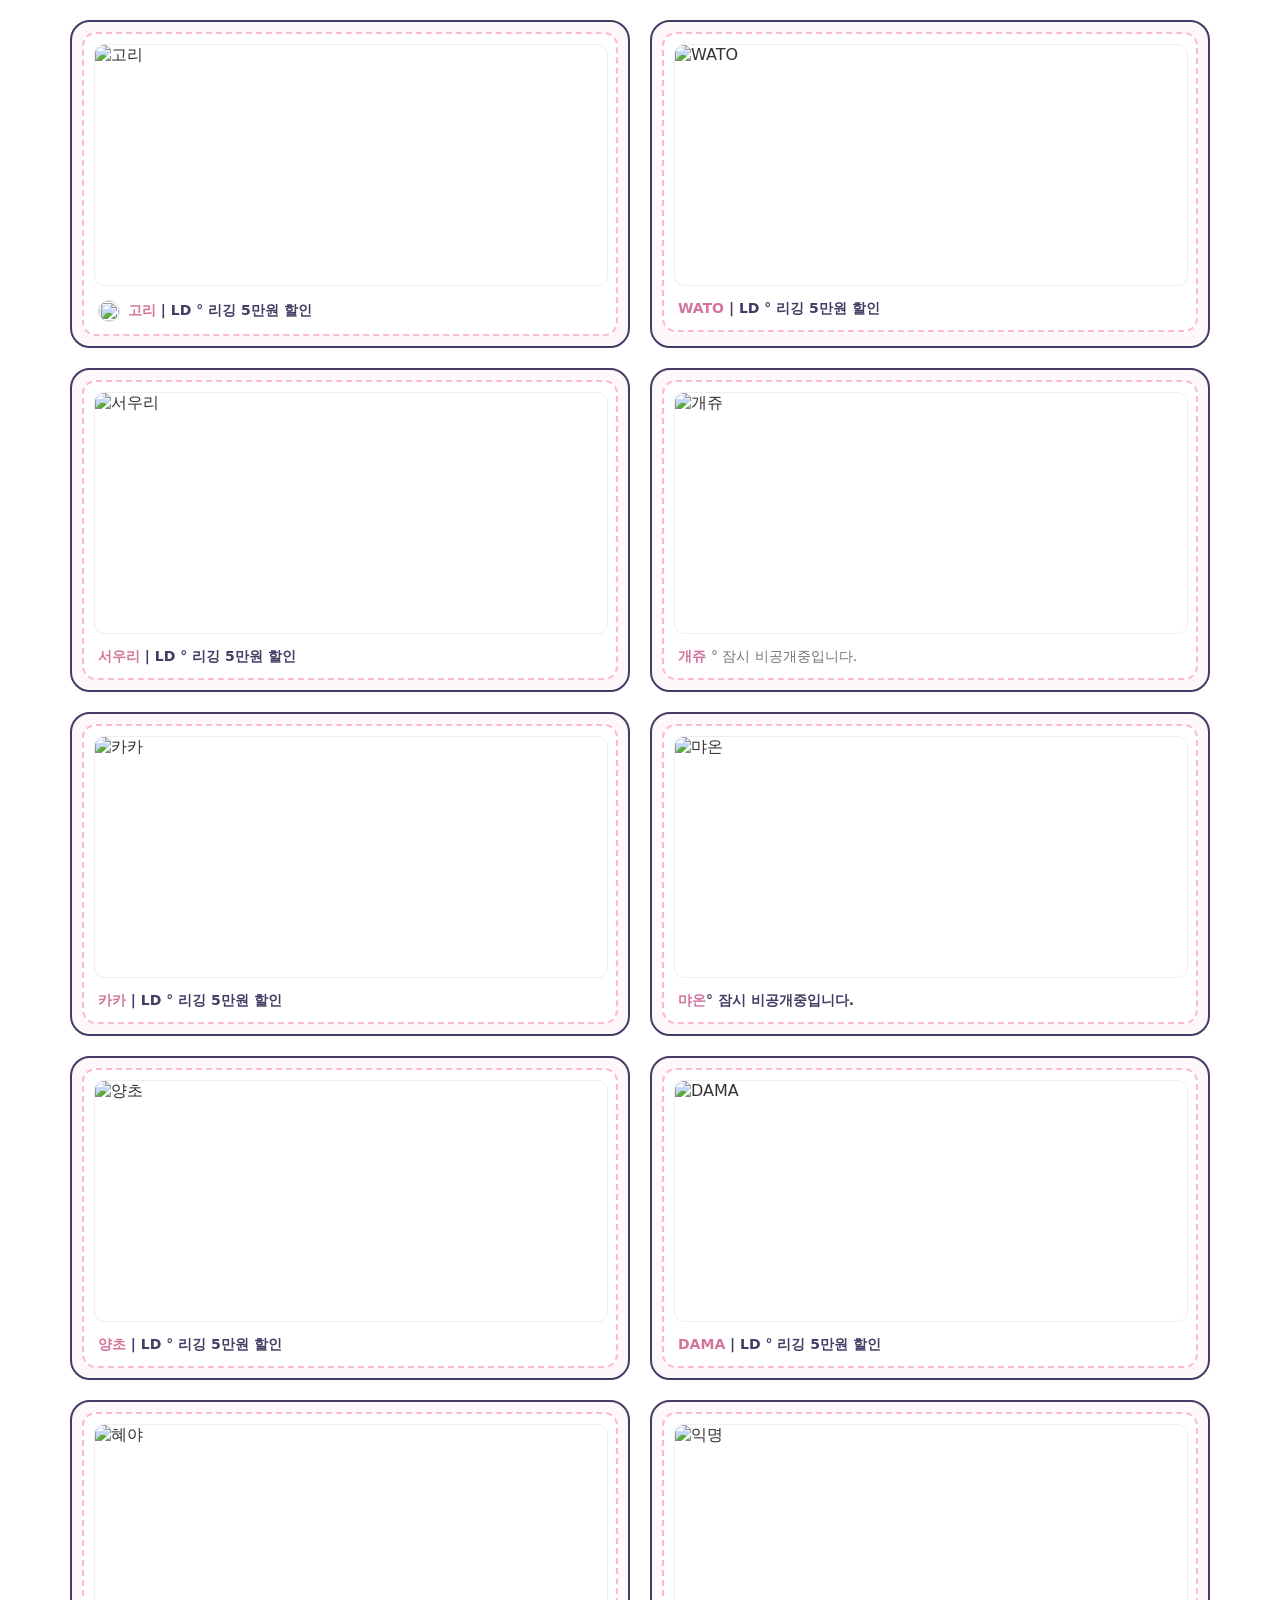
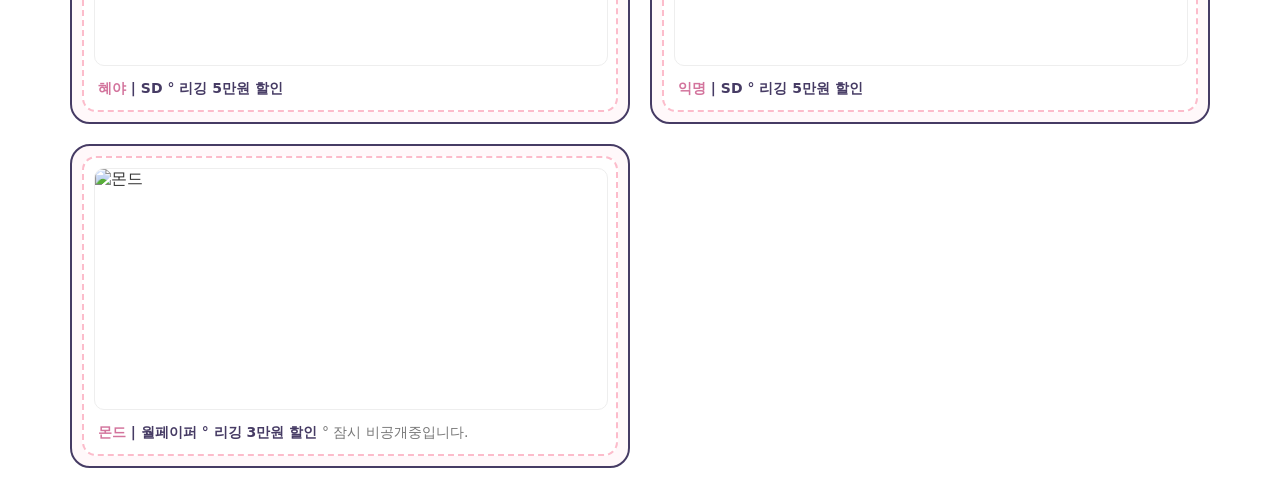
==== collaborators.html @ d689b368 "Rename collaborators to collaborators.html" ====
<!DOCTYPE html>
<html lang="ko">
<head>
<meta charset="UTF-8">
<!-- 모바일 화면 인식을 위한 뷰포트 설정 -->
<meta name="viewport" content="width=device-width, initial-scale=1.0">
<title>Collaborating Artists</title>
<style>
:root {
  --pink: #fcbccb;
  --pink-bg: #fff8fa;
  --purple: #463b64;
  --text: #333333;
  --gray-text: #777777;
}

html, body {
  margin: 0; padding: 0;
  font-family: Inter, system-ui, -apple-system, sans-serif;
  background: #ffffff; color: var(--text);
  overflow-x: hidden;
}

/* 전체 감싸는 컨테이너 */
.coop-container {
  max-width: 1180px;
  margin: 0 auto;
  padding: 20px;
  box-sizing: border-box;
}

/* 💡 반응형 그리드: 기본 PC에서는 2열, 화면이 좁아지면 자동으로 1열 정렬 */
.coop-grid {
  display: grid;
  grid-template-columns: repeat(2, 1fr);
  gap: 20px;
}

/* 개별 작가 카드 디자인 */
.artist-card {
  border: 2px solid var(--purple);
  border-radius: 20px;
  padding: 10px;
  background: var(--pink-bg);
  box-sizing: border-box;
  text-decoration: none; /* 링크 밑줄 제거 */
  color: inherit;
  transition: transform 0.2s ease, box-shadow 0.2s ease;
  display: block;
}

.artist-card:hover {
  transform: translateY(-3px);
  box-shadow: 0 6px 12px rgba(70, 59, 100, 0.1);
}

/* 안쪽 핑크색 점선 박스 */
.card-inner {
  border: 2px dashed var(--pink);
  border-radius: 14px;
  background: #ffffff;
  padding: 10px;
  display: flex;
  flex-direction: column;
  gap: 12px;
}

/* 작가님 포트폴리오 이미지 영역 */
.image-box {
  width: 100%;
  aspect-ratio: 16 / 7.5; /* 이미지 비율에 맞춤 */
  border-radius: 10px;
  overflow: hidden;
  border: 1px solid #eee;
}

.image-box img {
  width: 100%;
  height: 100%;
  object-fit: cover;
  display: block;
}

/* 하단 프로필 및 설명 구역 */
.profile-box {
  display: flex;
  align-items: center;
  gap: 8px;
  padding: 2px 4px;
}

.profile-icon {
  width: 20px;          
  height: 20px;         
  border-radius: 50%;   
  object-fit: cover;    
  border: 1px solid #ddd;
}

.artist-info {
  font-size: 14px;
  font-weight: 600;
  color: var(--purple);
}

/* 하이라이트 문자 (핑크색 이름) */
.artist-name {
  color: #d3749d;
  font-weight: 700;
}

/* 비공개 상태 안내 텍스트 스타일 */
.private-text {
  color: var(--gray-text);
  font-weight: normal;
}

/* 📱 모바일 반응형 수치 조정 (화면 폭이 768px 이하일 때) */
@media (max-width: 768px) {
  .coop-grid {
    grid-template-columns: 1fr; /* 1열로 변경 */
    gap: 15px;
  }
  .coop-container {
    padding: 10px;
  }
  .artist-info {
    font-size: 13px;
  }
}
</style>
</head>
<body>

<div class="coop-container">
  <div class="coop-grid">

    <!-- 1. 고리 작가님 -->
    <a href="https://artmug.kr/index.php?channel=view&uid=30424" target="_blank" class="artist-card">
      <div class="card-inner">
        <div class="image-box">
          <img src="images/고리님2.png" alt="고리">
        </div>
        <div class="profile-box">
          <img src="images/고리.png" class="profile-icon">
          <div class="artist-info"><span class="artist-name">고리</span> | LD ° 리깅 5만원 할인</div>
        </div>
      </div>
    </a>

    <!-- 2. WATO 작가님 -->
    <a href="https://artmug.kr/index.php?channel=view&uid=44509" target="_blank" class="artist-card">
      <div class="card-inner">
        <div class="image-box">
          <img src="images/와토님.png" alt="WATO">
        </div>
        <div class="profile-box">
          <img src="images/와토2.png" class="profile-icon" onerror="this.style.display='none'">
          <div class="artist-info"><span class="artist-name">WATO</span> | LD ° 리깅 5만원 할인</div>
        </div>
      </div>
    </a>

    <!-- 3. 서우리 작가님 -->
    <a href="https://artmug.kr/index.php?channel=view&uid=25823" target="_blank" class="artist-card">
      <div class="card-inner">
        <div class="image-box">
          <img src="images/서우리님.png" alt="서우리">
        </div>
        <div class="profile-box">
          <img src="images/서우리.png" class="profile-icon" onerror="this.style.display='none'">
          <div class="artist-info"><span class="artist-name">서우리</span> | LD ° 리깅 5만원 할인</div>
        </div>
      </div>
    </a>

    <!-- 4. 계쥬 작가님 (잠시 비공개) -->
    <a href="https://artmug.kr/index.php?channel=view&uid=46960" target="_blank" class="artist-card">
      <div class="card-inner">
        <div class="image-box">
          <img src="images/개쥬님.png" alt="개쥬">
        </div>
        <div class="profile-box">
          <img src="images/개쥬.png" class="profile-icon" onerror="this.style.display='none'">
          <div class="artist-info"><span class="artist-name">개쥬</span> <span class="private-text">° 잠시 비공개중입니다.</span></div>
        </div>
      </div>
    </a>

    <!-- 5. 카카 작가님 -->
    <a href="https://artmug.kr/index.php?channel=view&uid=47366" target="_blank" class="artist-card">
      <div class="card-inner">
        <div class="image-box">
          <img src="images/카카님.png" alt="카카">
        </div>
        <div class="profile-box">
          <img src="images/카카.png" class="profile-icon" onerror="this.style.display='none'">
          <div class="artist-info"><span class="artist-name">카카</span> | LD ° 리깅 5만원 할인</div>
        </div>
      </div>
    </a>

    <!-- 6. 먀온 작가님 (잠시 비공개) -->
    <a href="" target="_blank" class="artist-card">
      <div class="card-inner">
        <div class="image-box">
          <img src="images/먀온님.png" alt="먀온">
        </div>
        <div class="profile-box">
          <img src="images/먀온.png" class="profile-icon" onerror="this.style.display='none'">
          <div class="artist-info"><span class="artist-name">먀온</span>° 잠시 비공개중입니다.</div>
        </div>
      </div>
    </a>

    <!-- 7. 양초 작가님 -->
    <a href="https://artmug.kr/index.php?channel=view&uid=47209" target="_blank" class="artist-card">
      <div class="card-inner">
        <div class="image-box">
          <img src="images/양초님.png" alt="양초">
        </div>
        <div class="profile-box">
          <img src="images/양초2.png" class="profile-icon" onerror="this.style.display='none'">
          <div class="artist-info"><span class="artist-name">양초</span> | LD ° 리깅 5만원 할인</div>
        </div>
      </div>
    </a>

    <!-- 8. DAMA 작가님 -->
    <a href="https://artmug.kr/index.php?channel=view&uid=17803" target="_blank" class="artist-card">
      <div class="card-inner">
        <div class="image-box">
          <img src="images/다마님.png" alt="DAMA">
        </div>
        <div class="profile-box">
          <img src="images/다마.png" class="profile-icon" onerror="this.style.display='none'">
          <div class="artist-info"><span class="artist-name">DAMA</span> | LD ° 리깅 5만원 할인</div>
        </div>
      </div>
    </a>

    <!-- 9. 혜야 작가님 -->
    <a href="https://artmug.kr/index.php?channel=view&uid=43555" target="_blank" class="artist-card">
      <div class="card-inner">
        <div class="image-box">
          <img src="images/혜야님.png" alt="혜야">
        </div>
        <div class="profile-box">
          <img src="images/혜야.png" class="profile-icon" onerror="this.style.display='none'">
          <div class="artist-info"><span class="artist-name">혜야</span> | SD ° 리깅 5만원 할인</div>
        </div>
      </div>
    </a>

    <!-- 10. 익명 작가님 -->
    <a href="https://artmug.kr/index.php?channel=view&uid=51627" target="_blank" class="artist-card">
      <div class="card-inner">
        <div class="image-box">
          <img src="images/익명님.png" alt="익명">
        </div>
        <div class="profile-box">
          <img src="images/익명.png" class="profile-icon" onerror="this.style.display='none'">
          <div class="artist-info"><span class="artist-name">익명</span> | SD ° 리깅 5만원 할인</div>
        </div>
      </div>
    </a>

    <!-- 11. 몬드 작가님 (잠시 비공개) -->
    <div class="artist-card">
      <div class="card-inner">
        <div class="image-box">
          <img src="images/몬드님.png" alt="몬드">
        </div>
        <div class="profile-box">
          <img src="images/몬드.png" class="profile-icon" onerror="this.style.display='none'">
          <div class="artist-info"><span class="artist-name">몬드</span> | 월페이퍼 ° 리깅 3만원 할인 <span class="private-text">° 잠시 비공개중입니다.</span></div>
        </div>
      </div>
    </div>

  </div>
</div>

<script>
(function() {
  function sendHeight() {
    const height = document.body.scrollHeight;
    parent.postMessage({ type: "coopHeight", value: height }, "*");
  }
  window.addEventListener('load', sendHeight);
  window.addEventListener('resize', sendHeight);
  setInterval(sendHeight, 1000);
})();
</script>

</body>
</html>
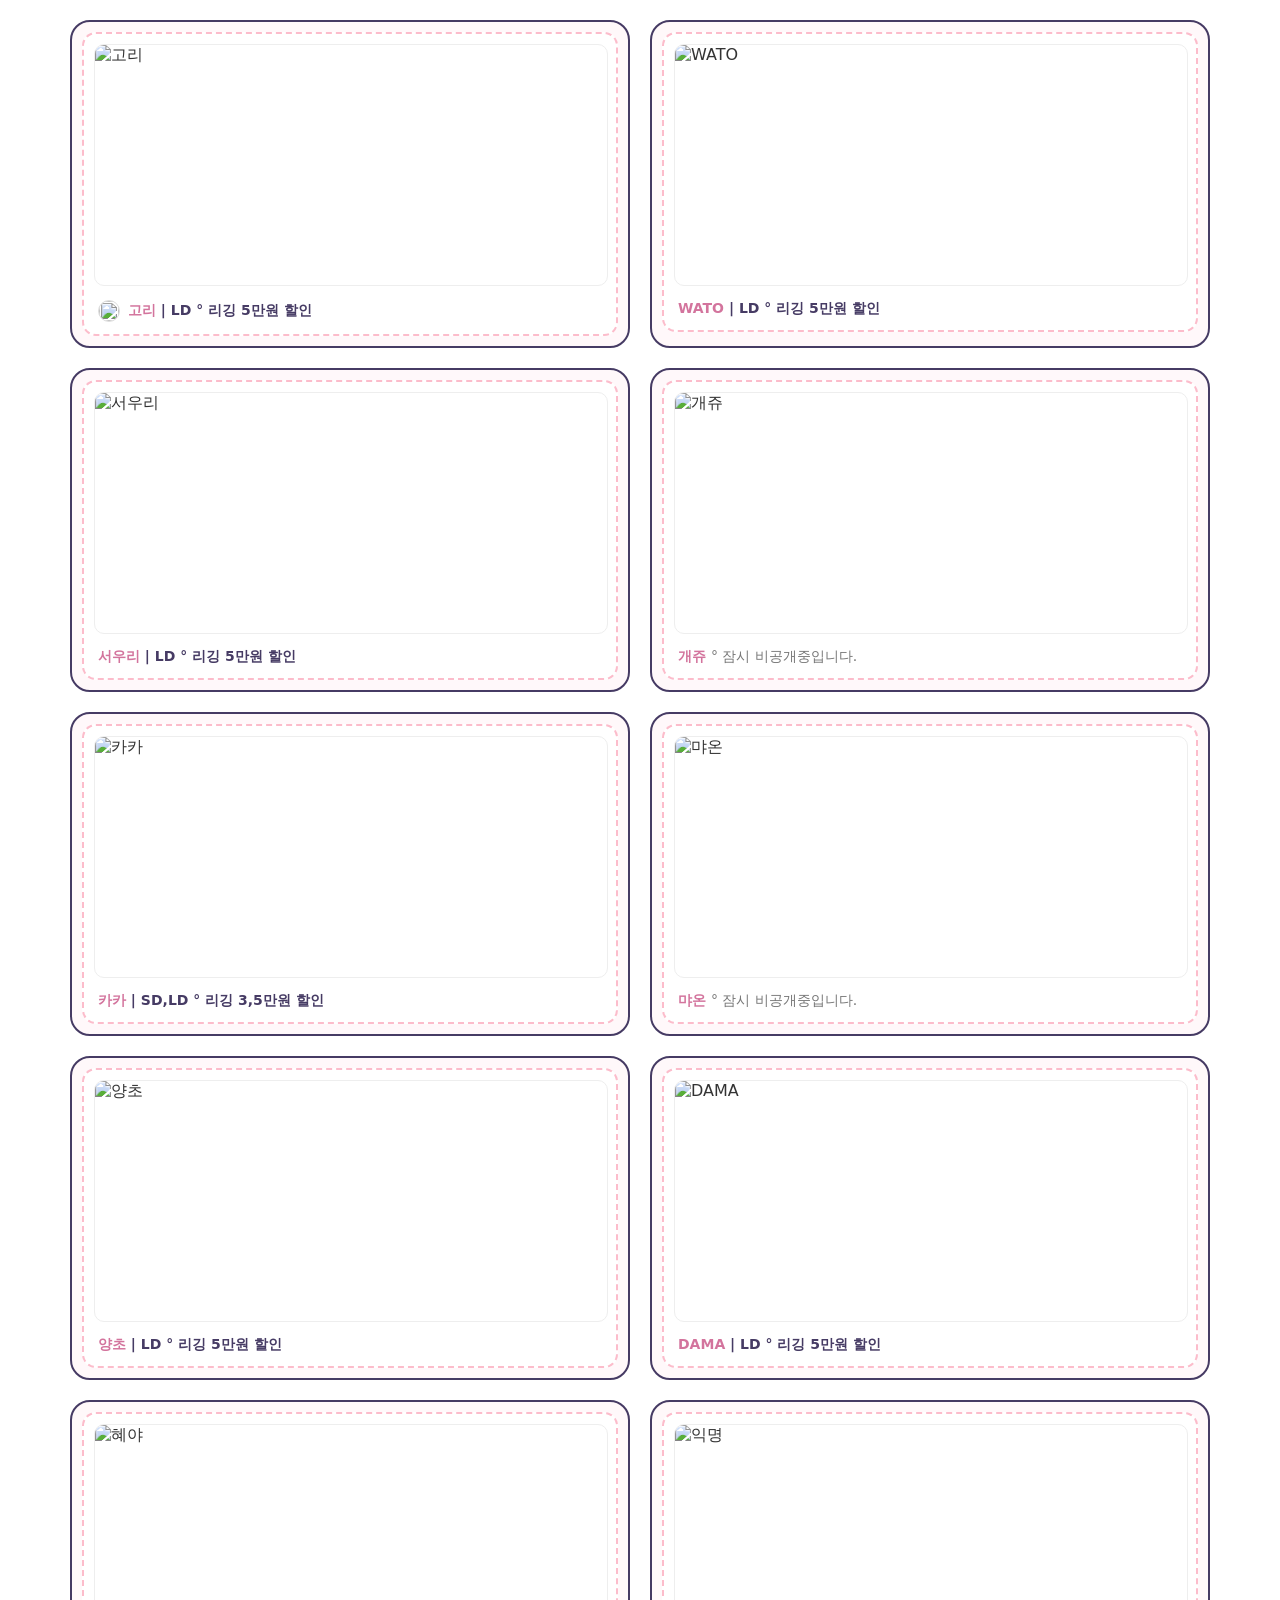
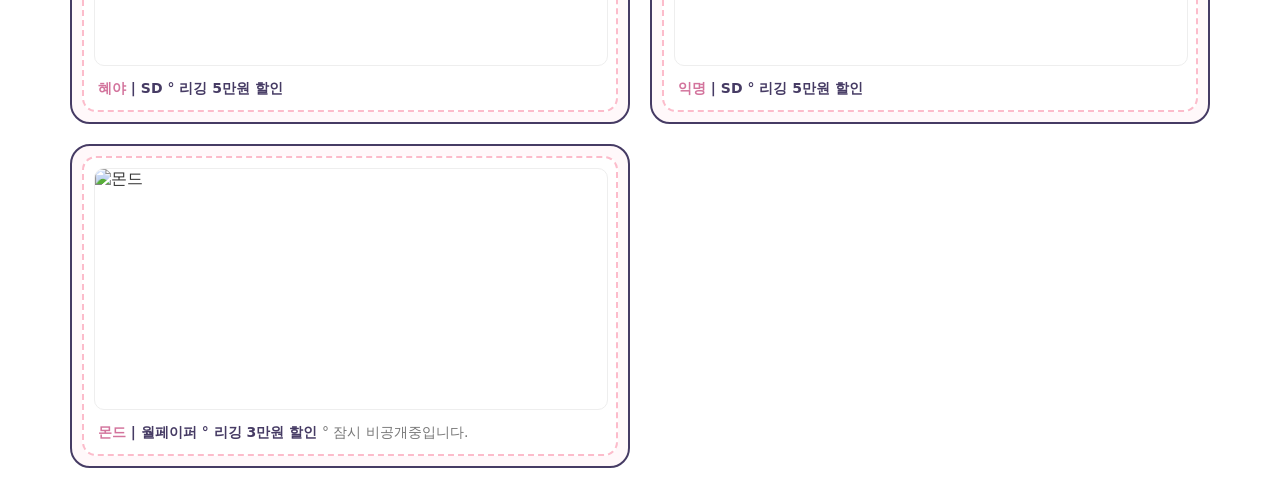
==== commit 9904699d: "Update collaborators.html" ====
--- a/collaborators.html
+++ b/collaborators.html
@@ -195,23 +195,23 @@
         </div>
         <div class="profile-box">
           <img src="images/카카.png" class="profile-icon" onerror="this.style.display='none'">
-          <div class="artist-info"><span class="artist-name">카카</span> | LD ° 리깅 5만원 할인</div>
+          <div class="artist-info"><span class="artist-name">카카</span> | SD,LD ° 리깅 3,5만원 할인</div>
         </div>
       </div>
     </a>
 
     <!-- 6. 먀온 작가님 (잠시 비공개) -->
-    <a href="" target="_blank" class="artist-card">
+    <div class="artist-card private-card"> 
       <div class="card-inner">
         <div class="image-box">
           <img src="images/먀온님.png" alt="먀온">
         </div>
         <div class="profile-box">
           <img src="images/먀온.png" class="profile-icon" onerror="this.style.display='none'">
-          <div class="artist-info"><span class="artist-name">먀온</span>° 잠시 비공개중입니다.</div>
-        </div>
-      </div>
-    </a>
+          <div class="artist-info"><span class="artist-name">먀온</span> <span class="private-text">° 잠시 비공개중입니다.</span></div>
+        </div>
+      </div>
+    </div>
 
     <!-- 7. 양초 작가님 -->
     <a href="https://artmug.kr/index.php?channel=view&uid=47209" target="_blank" class="artist-card">
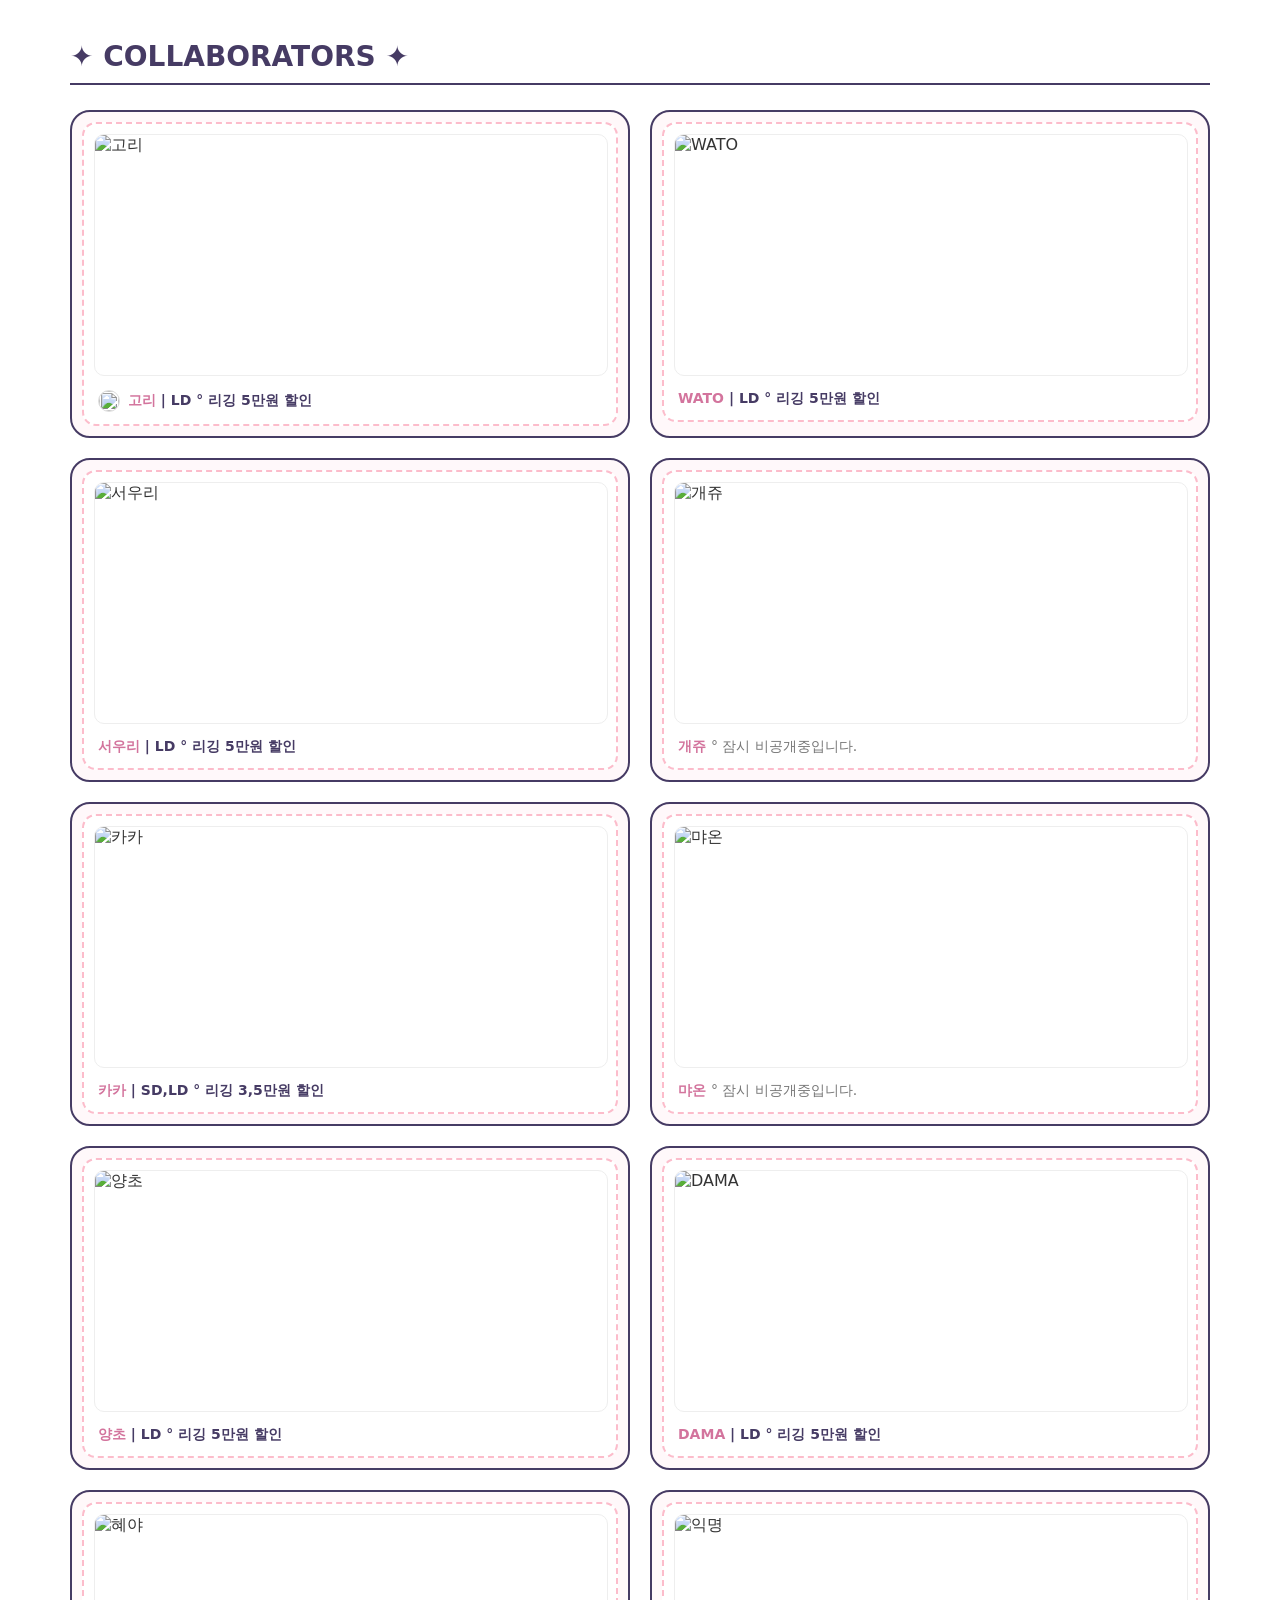
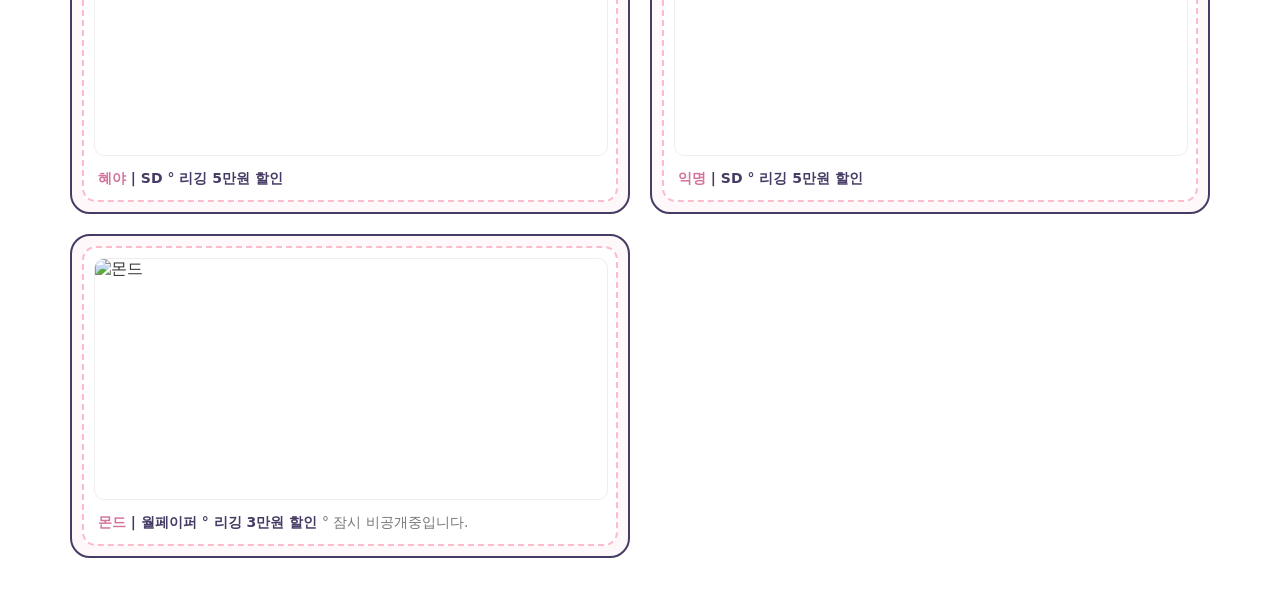
==== commit 8b23afe1: "Update collaborators.html" ====
--- a/collaborators.html
+++ b/collaborators.html
@@ -2,7 +2,6 @@
 <html lang="ko">
 <head>
 <meta charset="UTF-8">
-<!-- 모바일 화면 인식을 위한 뷰포트 설정 -->
 <meta name="viewport" content="width=device-width, initial-scale=1.0">
 <title>Collaborating Artists</title>
 <style>
@@ -25,8 +24,19 @@
 .coop-container {
   max-width: 1180px;
   margin: 0 auto;
-  padding: 20px;
+  padding: 40px 20px; /* 상단 여백 확보 */
   box-sizing: border-box;
+}
+
+/* [추가] 타 섹션과 완벽히 통일된 대제목 스타일 */
+.section-title {
+  color: var(--purple);
+  font-size: 28px;
+  font-weight: 700;
+  margin-bottom: 25px;
+  border-bottom: 2px solid var(--purple);
+  padding-bottom: 10px;
+  text-align: left;
 }
 
 /* 💡 반응형 그리드: 기본 PC에서는 2열, 화면이 좁아지면 자동으로 1열 정렬 */
@@ -117,6 +127,10 @@
 
 /* 📱 모바일 반응형 수치 조정 (화면 폭이 768px 이하일 때) */
 @media (max-width: 768px) {
+  .section-title {
+    font-size: 24px;
+    margin-bottom: 15px;
+  }
   .coop-grid {
     grid-template-columns: 1fr; /* 1열로 변경 */
     gap: 15px;
@@ -133,9 +147,10 @@
 <body>
 
 <div class="coop-container">
+  <div class="section-title">✦ COLLABORATORS ✦</div>
+
   <div class="coop-grid">
 
-    <!-- 1. 고리 작가님 -->
     <a href="https://artmug.kr/index.php?channel=view&uid=30424" target="_blank" class="artist-card">
       <div class="card-inner">
         <div class="image-box">
@@ -148,7 +163,6 @@
       </div>
     </a>
 
-    <!-- 2. WATO 작가님 -->
     <a href="https://artmug.kr/index.php?channel=view&uid=44509" target="_blank" class="artist-card">
       <div class="card-inner">
         <div class="image-box">
@@ -161,7 +175,6 @@
       </div>
     </a>
 
-    <!-- 3. 서우리 작가님 -->
     <a href="https://artmug.kr/index.php?channel=view&uid=25823" target="_blank" class="artist-card">
       <div class="card-inner">
         <div class="image-box">
@@ -174,7 +187,6 @@
       </div>
     </a>
 
-    <!-- 4. 계쥬 작가님 (잠시 비공개) -->
     <a href="https://artmug.kr/index.php?channel=view&uid=46960" target="_blank" class="artist-card">
       <div class="card-inner">
         <div class="image-box">
@@ -187,7 +199,6 @@
       </div>
     </a>
 
-    <!-- 5. 카카 작가님 -->
     <a href="https://artmug.kr/index.php?channel=view&uid=47366" target="_blank" class="artist-card">
       <div class="card-inner">
         <div class="image-box">
@@ -200,7 +211,6 @@
       </div>
     </a>
 
-    <!-- 6. 먀온 작가님 (잠시 비공개) -->
     <div class="artist-card private-card"> 
       <div class="card-inner">
         <div class="image-box">
@@ -213,7 +223,6 @@
       </div>
     </div>
 
-    <!-- 7. 양초 작가님 -->
     <a href="https://artmug.kr/index.php?channel=view&uid=47209" target="_blank" class="artist-card">
       <div class="card-inner">
         <div class="image-box">
@@ -226,7 +235,6 @@
       </div>
     </a>
 
-    <!-- 8. DAMA 작가님 -->
     <a href="https://artmug.kr/index.php?channel=view&uid=17803" target="_blank" class="artist-card">
       <div class="card-inner">
         <div class="image-box">
@@ -239,7 +247,6 @@
       </div>
     </a>
 
-    <!-- 9. 혜야 작가님 -->
     <a href="https://artmug.kr/index.php?channel=view&uid=43555" target="_blank" class="artist-card">
       <div class="card-inner">
         <div class="image-box">
@@ -252,7 +259,6 @@
       </div>
     </a>
 
-    <!-- 10. 익명 작가님 -->
     <a href="https://artmug.kr/index.php?channel=view&uid=51627" target="_blank" class="artist-card">
       <div class="card-inner">
         <div class="image-box">
@@ -265,7 +271,6 @@
       </div>
     </a>
 
-    <!-- 11. 몬드 작가님 (잠시 비공개) -->
     <div class="artist-card">
       <div class="card-inner">
         <div class="image-box">
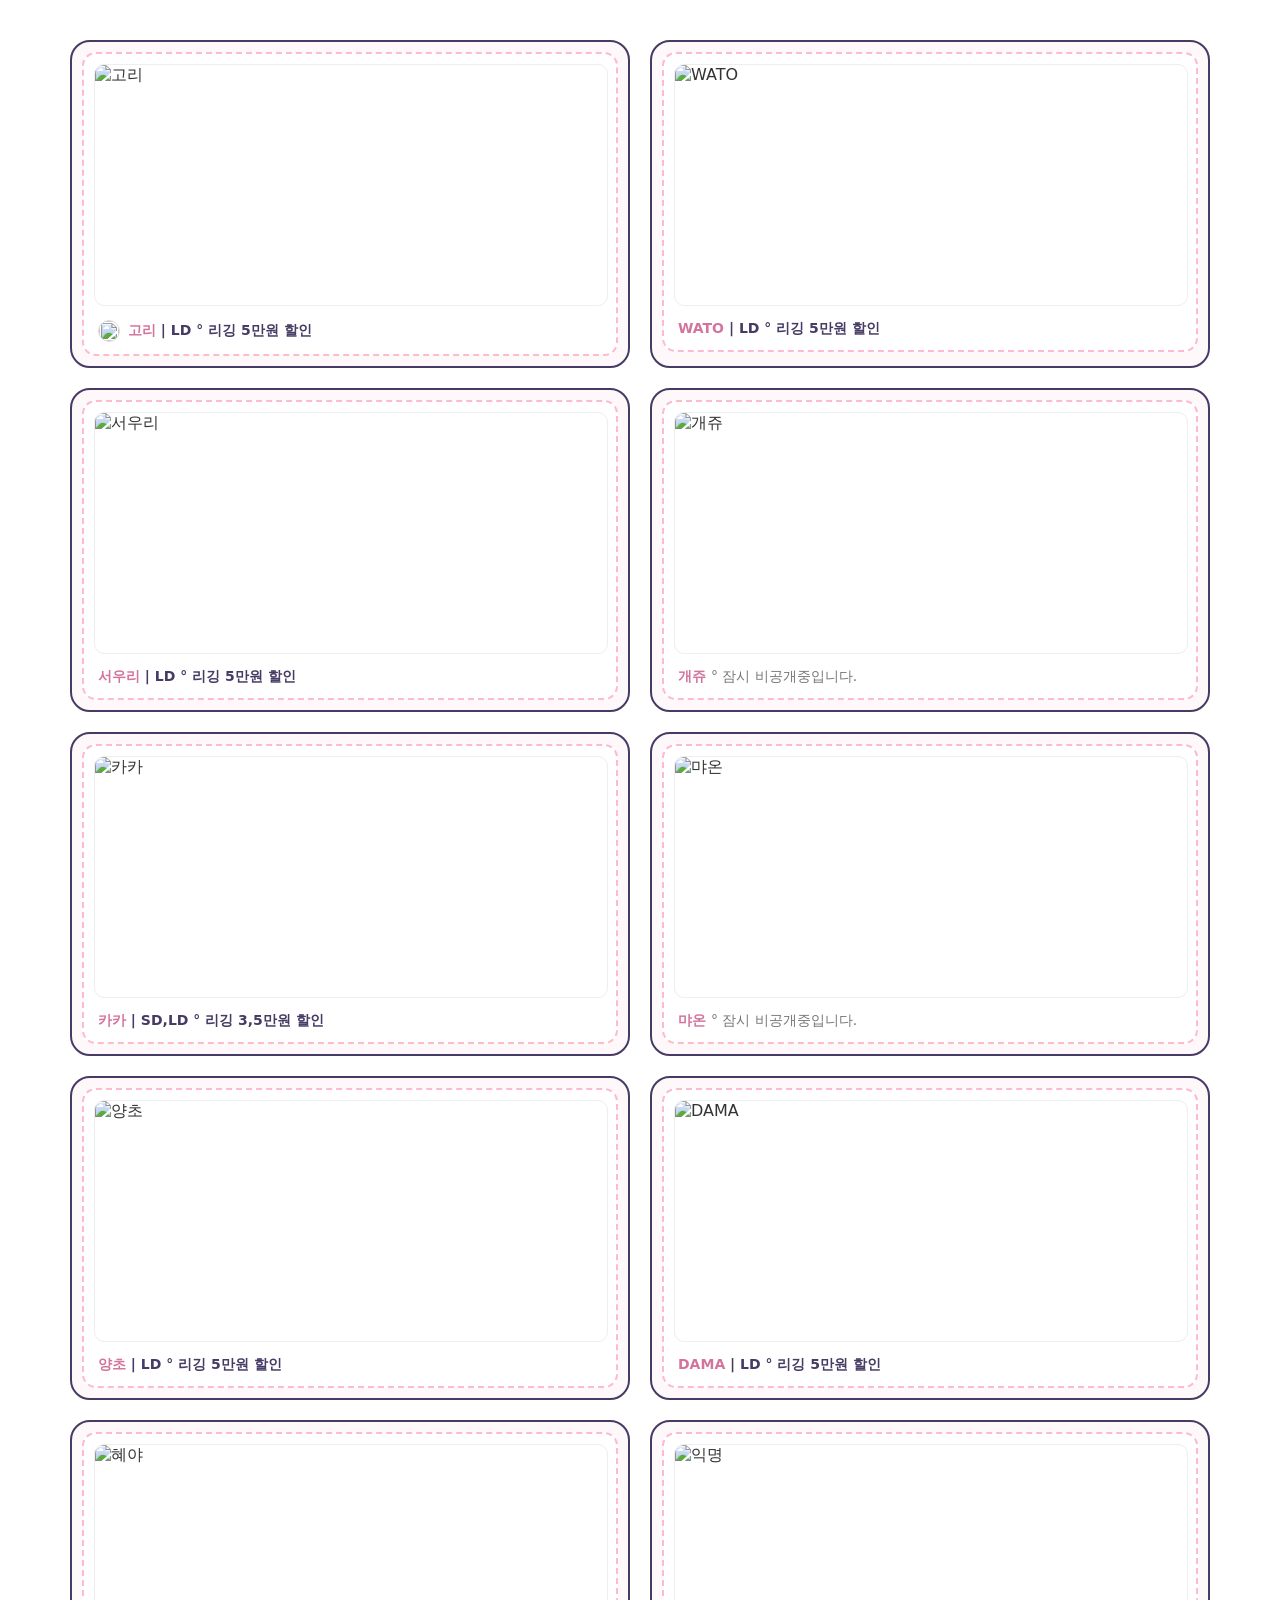
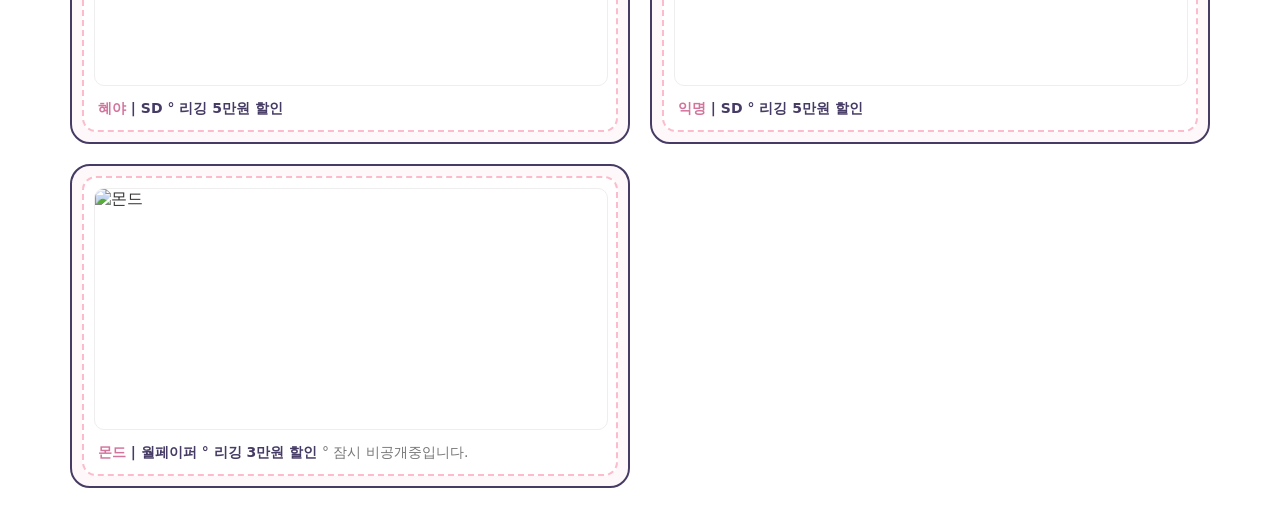
==== commit 9519cc0f: "Update collaborators.html" ====
--- a/collaborators.html
+++ b/collaborators.html
@@ -28,7 +28,7 @@
   box-sizing: border-box;
 }
 
-/* [추가] 타 섹션과 완벽히 통일된 대제목 스타일 */
+/* 타 섹션과 완벽히 통일된 대제목 스타일 */
 .section-title {
   color: var(--purple);
   font-size: 28px;
@@ -147,7 +147,6 @@
 <body>
 
 <div class="coop-container">
-  <div class="section-title">✦ COLLABORATORS ✦</div>
 
   <div class="coop-grid">
 
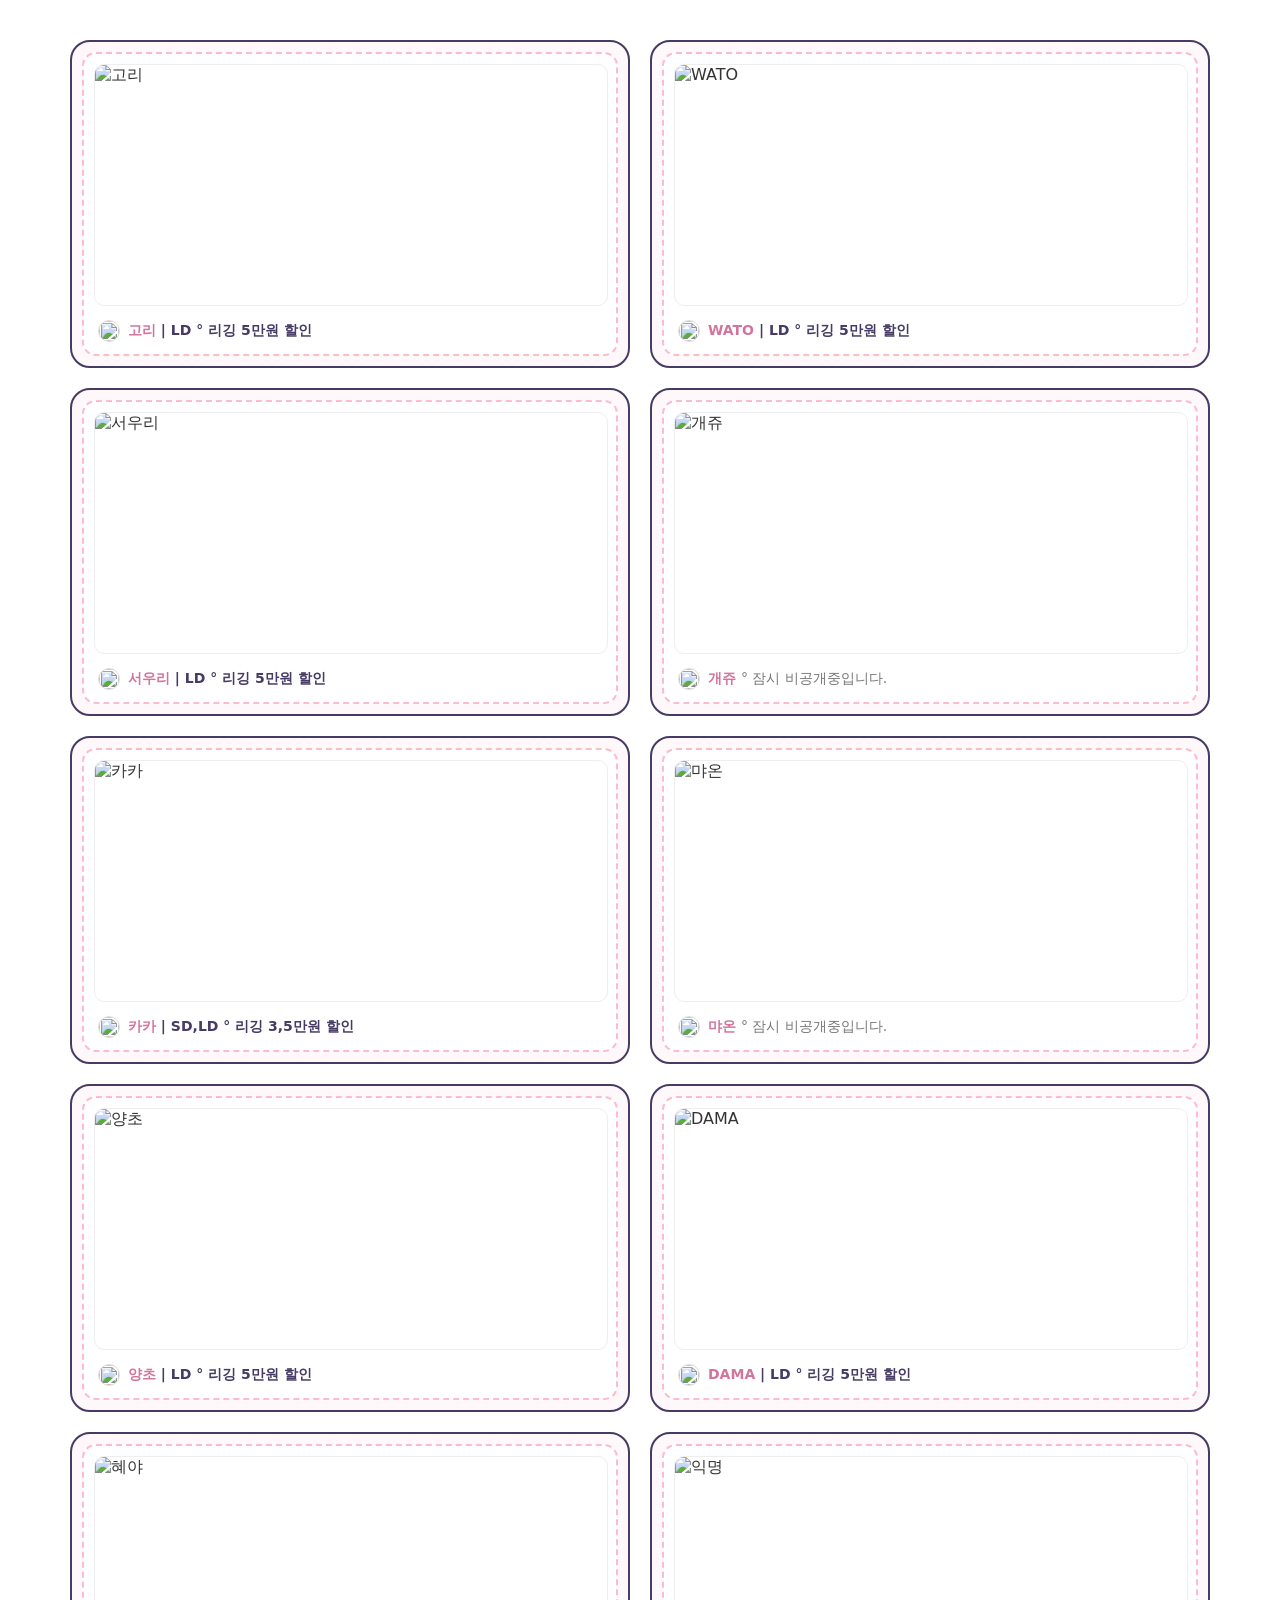
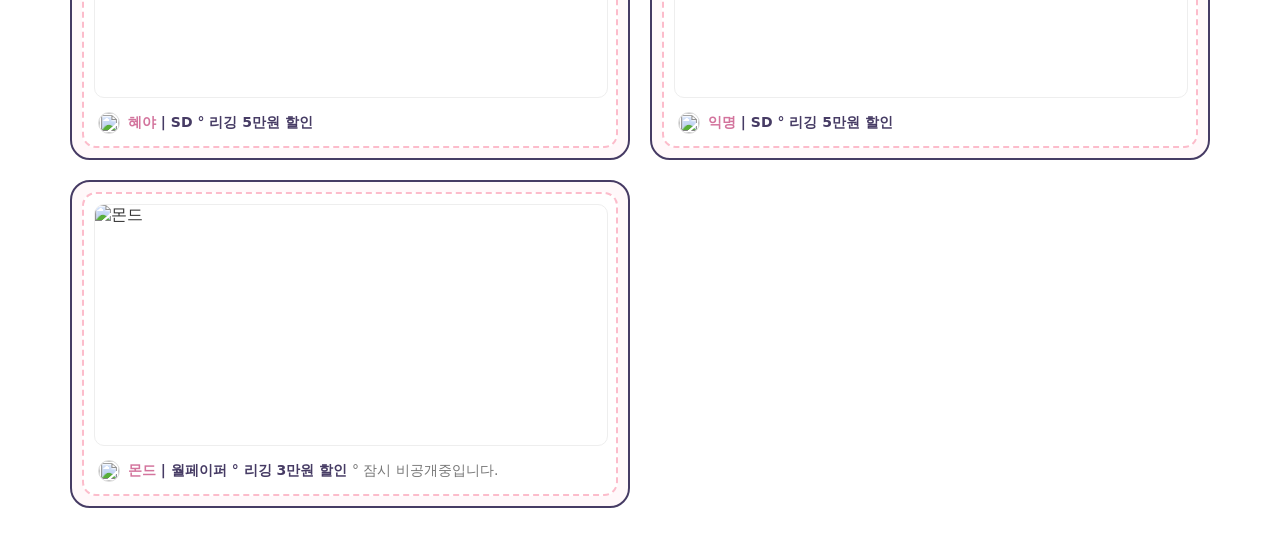
==== commit 6aa5ade1: "Update collaborators.html" ====
--- a/collaborators.html
+++ b/collaborators.html
@@ -24,11 +24,11 @@
 .coop-container {
   max-width: 1180px;
   margin: 0 auto;
-  padding: 40px 20px; /* 상단 여백 확보 */
+  padding: 40px 20px;
   box-sizing: border-box;
 }
 
-/* 타 섹션과 완벽히 통일된 대제목 스타일 */
+/* 대제목 스타일 */
 .section-title {
   color: var(--purple);
   font-size: 28px;
@@ -39,7 +39,7 @@
   text-align: left;
 }
 
-/* 💡 반응형 그리드: 기본 PC에서는 2열, 화면이 좁아지면 자동으로 1열 정렬 */
+/* 반응형 그리드 */
 .coop-grid {
   display: grid;
   grid-template-columns: repeat(2, 1fr);
@@ -53,7 +53,7 @@
   padding: 10px;
   background: var(--pink-bg);
   box-sizing: border-box;
-  text-decoration: none; /* 링크 밑줄 제거 */
+  text-decoration: none;
   color: inherit;
   transition: transform 0.2s ease, box-shadow 0.2s ease;
   display: block;
@@ -78,7 +78,7 @@
 /* 작가님 포트폴리오 이미지 영역 */
 .image-box {
   width: 100%;
-  aspect-ratio: 16 / 7.5; /* 이미지 비율에 맞춤 */
+  aspect-ratio: 16 / 7.5;
   border-radius: 10px;
   overflow: hidden;
   border: 1px solid #eee;
@@ -105,6 +105,7 @@
   border-radius: 50%;   
   object-fit: cover;    
   border: 1px solid #ddd;
+  display: block !important; /* 💡 어떤 상황에서도 무조건 보이도록 고정 */
 }
 
 .artist-info {
@@ -132,14 +133,26 @@
     margin-bottom: 15px;
   }
   .coop-grid {
-    grid-template-columns: 1fr; /* 1열로 변경 */
-    gap: 15px;
+    grid-template-columns: 1fr;
+    gap: 10px;
   }
   .coop-container {
     padding: 10px;
   }
   .artist-info {
     font-size: 13px;
+  }
+
+  /* 💡 모바일에서 메인 포트폴리오 이미지만 정확하게 숨김 */
+  .image-box {
+    display: none !important;
+  }
+  .card-inner {
+    padding: 8px;
+    gap: 0px;
+  }
+  .artist-card {
+    border-radius: 12px;
   }
 }
 </style>
@@ -168,7 +181,7 @@
           <img src="images/와토님.png" alt="WATO">
         </div>
         <div class="profile-box">
-          <img src="images/와토2.png" class="profile-icon" onerror="this.style.display='none'">
+          <img src="images/와토2.png" class="profile-icon">
           <div class="artist-info"><span class="artist-name">WATO</span> | LD ° 리깅 5만원 할인</div>
         </div>
       </div>
@@ -180,7 +193,7 @@
           <img src="images/서우리님.png" alt="서우리">
         </div>
         <div class="profile-box">
-          <img src="images/서우리.png" class="profile-icon" onerror="this.style.display='none'">
+          <img src="images/서우리.png" class="profile-icon">
           <div class="artist-info"><span class="artist-name">서우리</span> | LD ° 리깅 5만원 할인</div>
         </div>
       </div>
@@ -192,7 +205,7 @@
           <img src="images/개쥬님.png" alt="개쥬">
         </div>
         <div class="profile-box">
-          <img src="images/개쥬.png" class="profile-icon" onerror="this.style.display='none'">
+          <img src="images/개쥬.png" class="profile-icon">
           <div class="artist-info"><span class="artist-name">개쥬</span> <span class="private-text">° 잠시 비공개중입니다.</span></div>
         </div>
       </div>
@@ -204,7 +217,7 @@
           <img src="images/카카님.png" alt="카카">
         </div>
         <div class="profile-box">
-          <img src="images/카카.png" class="profile-icon" onerror="this.style.display='none'">
+          <img src="images/카카.png" class="profile-icon">
           <div class="artist-info"><span class="artist-name">카카</span> | SD,LD ° 리깅 3,5만원 할인</div>
         </div>
       </div>
@@ -216,7 +229,7 @@
           <img src="images/먀온님.png" alt="먀온">
         </div>
         <div class="profile-box">
-          <img src="images/먀온.png" class="profile-icon" onerror="this.style.display='none'">
+          <img src="images/먀온.png" class="profile-icon">
           <div class="artist-info"><span class="artist-name">먀온</span> <span class="private-text">° 잠시 비공개중입니다.</span></div>
         </div>
       </div>
@@ -228,7 +241,7 @@
           <img src="images/양초님.png" alt="양초">
         </div>
         <div class="profile-box">
-          <img src="images/양초2.png" class="profile-icon" onerror="this.style.display='none'">
+          <img src="images/양초2.png" class="profile-icon">
           <div class="artist-info"><span class="artist-name">양초</span> | LD ° 리깅 5만원 할인</div>
         </div>
       </div>
@@ -240,7 +253,7 @@
           <img src="images/다마님.png" alt="DAMA">
         </div>
         <div class="profile-box">
-          <img src="images/다마.png" class="profile-icon" onerror="this.style.display='none'">
+          <img src="images/다마.png" class="profile-icon">
           <div class="artist-info"><span class="artist-name">DAMA</span> | LD ° 리깅 5만원 할인</div>
         </div>
       </div>
@@ -252,7 +265,7 @@
           <img src="images/혜야님.png" alt="혜야">
         </div>
         <div class="profile-box">
-          <img src="images/혜야.png" class="profile-icon" onerror="this.style.display='none'">
+          <img src="images/혜야.png" class="profile-icon">
           <div class="artist-info"><span class="artist-name">혜야</span> | SD ° 리깅 5만원 할인</div>
         </div>
       </div>
@@ -264,7 +277,7 @@
           <img src="images/익명님.png" alt="익명">
         </div>
         <div class="profile-box">
-          <img src="images/익명.png" class="profile-icon" onerror="this.style.display='none'">
+          <img src="images/익명.png" class="profile-icon">
           <div class="artist-info"><span class="artist-name">익명</span> | SD ° 리깅 5만원 할인</div>
         </div>
       </div>
@@ -276,7 +289,7 @@
           <img src="images/몬드님.png" alt="몬드">
         </div>
         <div class="profile-box">
-          <img src="images/몬드.png" class="profile-icon" onerror="this.style.display='none'">
+          <img src="images/몬드.png" class="profile-icon">
           <div class="artist-info"><span class="artist-name">몬드</span> | 월페이퍼 ° 리깅 3만원 할인 <span class="private-text">° 잠시 비공개중입니다.</span></div>
         </div>
       </div>
